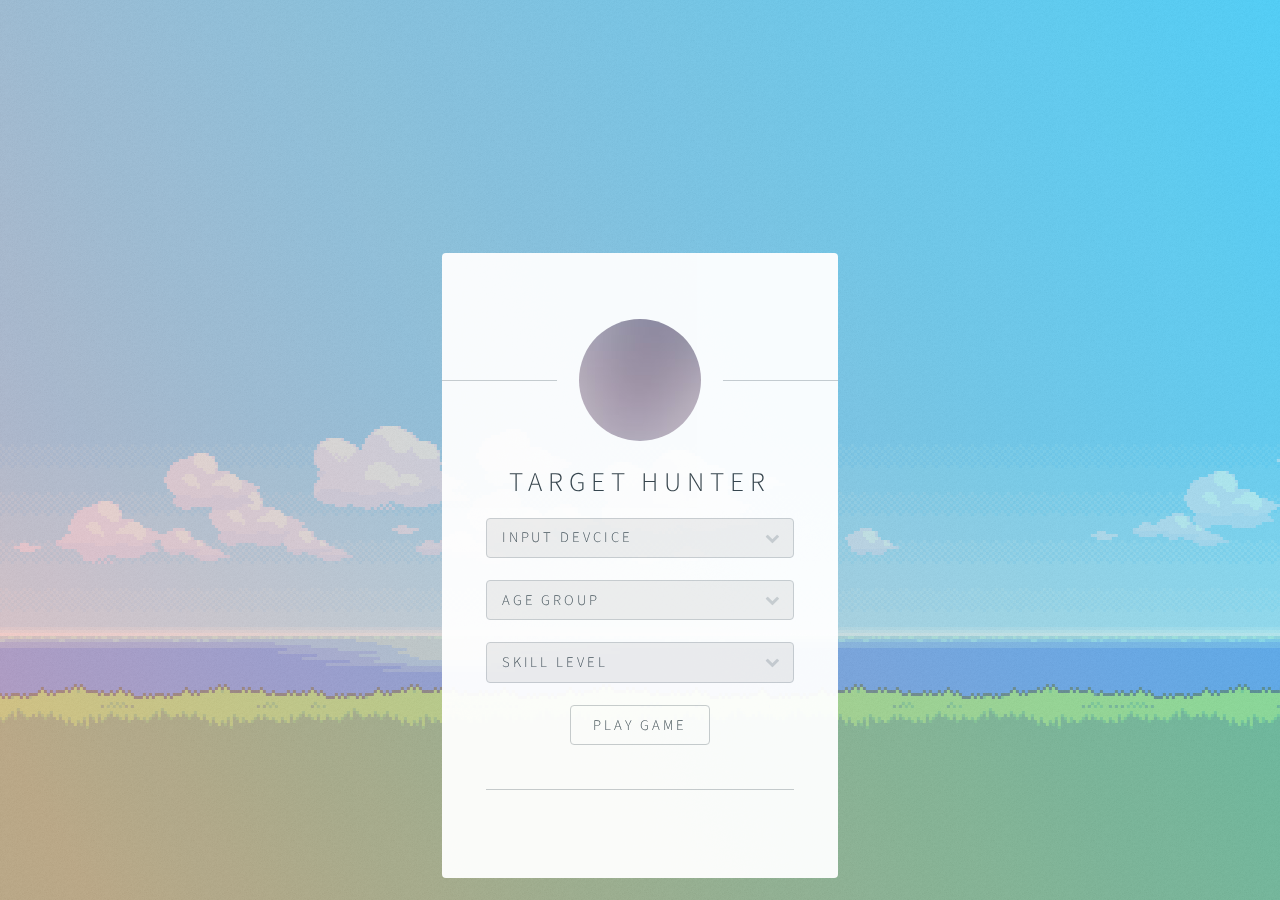
==== index.html @ 9e6b4667 "first commit" ====
<!DOCTYPE HTML>
<html>
	<head>
		<title>Target Hunter</title>
		<meta charset="utf-8" />
		<meta name="viewport" content="width=device-width, initial-scale=1" />
  
		<link rel="stylesheet" href="assets/css/main.css" />
  
  
	</head>
	<body class="is-loading">

		<!-- Wrapper -->
			<div id="wrapper">

				<!-- Main -->
					<section id="main">
						<header>
						<!--
							<span class="avatar">
								<i class="avatar fas fa-crosshairs"></i>
							</span>
						-->
						<span class="avatar"><img src="images/avatar.jpg" alt="" /></span>
                            <h1>Target Hunter</h1>
						</header>
						


						<form method="post" action="#">

                        <div class="field">
                            <div class="select-wrapper">
                                <select name="inputSelect" id="inputSelect">
                                    <option value="">Input Devcice</option>
                                    <option value="mouse">Mouse</option>
                                    <option value="touch">Touch Screen</option>
                                    <option value="trackPad">Track Pad</option>
                                </select>
                            </div>
                        </div>
                            
                            <div class="field">
                                <div class="select-wrapper">
                                    <select name="ageSelect" id="ageSelect">
                                        <option value="">Age Group</option>
                                        <option value="age1">13-18</option>
                                        <option value="age2">19-27</option>
                                        <option value="age3">28-35</option>
                                        <option value="age4">36-45</option>
                                    </select>
                                </div>
                            </div>
                            
                            <div class="field">
                                <div class="select-wrapper">
                                    <select name="skillSelect" id="skillSelect">
                                        <option value="">Skill Level</option>
                                        <option value="beginner">Beginner</option>
                                        <option value="intermediate">Intermediate</option>
                                        <option value="experienced">Experienced</option>
                                        <option value="advanced">Advanced</option>
                                    </select>
                                </div>
                            </div>
                            
                            
							<!-- Check that all the fields have been filled then go to the game -->
							<ul class="actions">
								<li>
									<a href="/test/index.html" id="submitButton" class="button" >
										Play Game
									</a>
								</li>
							</ul>
       
						</form>
      
						<hr />
					</section>

			</div>

		<!-- Scripts -->

			<script>
				if ('addEventListener' in window) {
					window.addEventListener('load', function() { document.body.className = document.body.className.replace(/\bis-loading\b/, ''); });
					document.body.className += (navigator.userAgent.match(/(MSIE|rv:11\.0)/) ? ' is-ie' : '');
				}
			
				
				$(function(){
					  //Set button disabled
					  $("input[type=submit]").attr("disabled", "disabled");
				 
					  //Append a change event listener to you inputs
					  $('input').change(function(){
							//Validate your form here, example:
							var valid = false;
							
							if( 
								$("#ageSelect").val() != "" &&
								$("#skillSelect").val() != "" &&
								$("#inputSelect").val() != "" 
								)
							{
								valid = true;
							}
				 
							//If form is validated enable form
							if(valid) 
								$("input[type=submit]").removeAttr("disabled");    
								
					  });
				 
					  //Trigger change function once to check if the form is validated on page load
					  $('input:first').trigger('change');
				})
				
			</script>

			<script   src="http://code.jquery.com/jquery-3.3.1.min.js"
  integrity="sha256-FgpCb/KJQlLNfOu91ta32o/NMZxltwRo8QtmkMRdAu8="
  crossorigin="anonymous"></script>
	</body>
</html>
---- assets/css/main.css ----
@charset "UTF-8";
@import url(font-awesome.min.css);
@import url("https://fonts.googleapis.com/css?family=Source+Sans+Pro:300");

/* Reset */

	html, body, div, span, applet, object, iframe, h1, h2, h3, h4, h5, h6, p, blockquote, pre, a, abbr, acronym, address, big, cite, code, del, dfn, em, img, ins, kbd, q, s, samp, small, strike, strong, sub, sup, tt, var, b, u, i, center, dl, dt, dd, ol, ul, li, fieldset, form, label, legend, table, caption, tbody, tfoot, thead, tr, th, td, article, aside, canvas, details, embed, figure, figcaption, footer, header, hgroup, menu, nav, output, ruby, section, summary, time, mark, audio, video {
		margin: 0;
		padding: 0;
		border: 0;
		font-size: 100%;
		font: inherit;
		vertical-align: baseline;
	}

	article, aside, details, figcaption, figure, footer, header, hgroup, menu, nav, section {
		display: block;
	}

	body {
		line-height: 1;
	}

	ol, ul {
		list-style: none;
	}

	blockquote, q {
		quotes: none;
	}

	blockquote:before, blockquote:after, q:before, q:after {
		content: '';
		content: none;
	}

	table {
		border-collapse: collapse;
		border-spacing: 0;
	}

	body {
		-webkit-text-size-adjust: none;
	}

/* Box Model */

	*, *:before, *:after {
		-moz-box-sizing: border-box;
		-webkit-box-sizing: border-box;
		box-sizing: border-box;
	}

/* Basic */

	@media screen and (max-width: 480px) {

		html, body {
			min-width: 320px;
		}

	}

	body.is-loading *, body.is-loading *:before, body.is-loading *:after {
		-moz-animation: none !important;
		-webkit-animation: none !important;
		-ms-animation: none !important;
		animation: none !important;
		-moz-transition: none !important;
		-webkit-transition: none !important;
		-ms-transition: none !important;
		transition: none !important;
	}

	html {
		height: 100%;
	}

	body {
		height: 100%;
		background-color: #ffffff;
		background-image: url("images/overlay.png"), -moz-linear-gradient(60deg, rgba(255, 165, 150, 0.5) 5%, rgba(0, 228, 255, 0.35)), url("../../images/bg.png");
		background-image: url("images/overlay.png"), -webkit-linear-gradient(60deg, rgba(255, 165, 150, 0.5) 5%, rgba(0, 228, 255, 0.35)), url("../../images/bg.png");
		background-image: url("images/overlay.png"), -ms-linear-gradient(60deg, rgba(255, 165, 150, 0.5) 5%, rgba(0, 228, 255, 0.35)), url("../../images/bg.png");
		background-image: url("images/overlay.png"), linear-gradient(60deg, rgba(255, 165, 150, 0.5) 5%, rgba(0, 228, 255, 0.35)), url("../../images/bg.png");
		background-repeat: repeat,			no-repeat,			no-repeat;
		background-size: 100px 100px, cover,				cover;
		background-position: top left,		center center,		bottom center;
		background-attachment: fixed,			fixed,				fixed;
	}

		body:after {
			content: '';
			display: block;
			position: fixed;
			top: 0;
			left: 0;
			width: 100%;
			height: inherit;
			opacity: 0;
			z-index: 1;
			background-color: #ffffff;
			background-image: url("images/overlay.png"), -moz-linear-gradient(60deg, rgba(255, 165, 150, 0.5) 5%, rgba(0, 228, 255, 0.35));
			background-image: url("images/overlay.png"), -webkit-linear-gradient(60deg, rgba(255, 165, 150, 0.5) 5%, rgba(0, 228, 255, 0.35));
			background-image: url("images/overlay.png"), -ms-linear-gradient(60deg, rgba(255, 165, 150, 0.5) 5%, rgba(0, 228, 255, 0.35));
			background-image: url("images/overlay.png"), linear-gradient(60deg, rgba(255, 165, 150, 0.5) 5%, rgba(0, 228, 255, 0.35));
			background-repeat: repeat,			no-repeat;
			background-size: 100px 100px, cover;
			background-position: top left,		center center;
			-moz-transition: opacity 1.75s ease-out;
			-webkit-transition: opacity 1.75s ease-out;
			-ms-transition: opacity 1.75s ease-out;
			transition: opacity 1.75s ease-out;
		}

		body.is-loading:after {
			opacity: 1;
		}

/* Type */

	body, input, select, textarea {
		color: #414f57;
		font-family: "Source Sans Pro", Helvetica, sans-serif;
		font-size: 14pt;
		font-weight: 300;
		line-height: 2;
		letter-spacing: 0.2em;
		text-transform: uppercase;
	}

		@media screen and (max-width: 1680px) {

			body, input, select, textarea {
				font-size: 11pt;
			}

		}

		@media screen and (max-width: 480px) {

			body, input, select, textarea {
				font-size: 10pt;
				line-height: 1.75;
			}

		}

	a {
		-moz-transition: color 0.2s ease, border-color 0.2s ease;
		-webkit-transition: color 0.2s ease, border-color 0.2s ease;
		-ms-transition: color 0.2s ease, border-color 0.2s ease;
		transition: color 0.2s ease, border-color 0.2s ease;
		color: inherit;
		text-decoration: none;
	}

		a:before {
			-moz-transition: color 0.2s ease, text-shadow 0.2s ease;
			-webkit-transition: color 0.2s ease, text-shadow 0.2s ease;
			-ms-transition: color 0.2s ease, text-shadow 0.2s ease;
			transition: color 0.2s ease, text-shadow 0.2s ease;
		}

		a:hover {
			color: #ff7496;
		}

	strong, b {
		color: #313f47;
	}

	em, i {
		font-style: italic;
	}

	p {
		margin: 0 0 1.5em 0;
	}

	h1, h2, h3, h4, h5, h6 {
		color: #313f47;
		line-height: 1.5;
		margin: 0 0 0.75em 0;
	}

		h1 a, h2 a, h3 a, h4 a, h5 a, h6 a {
			color: inherit;
			text-decoration: none;
		}

	h1 {
		font-size: 1.85em;
		letter-spacing: 0.22em;
		margin: 0 0 0.525em 0;
	}

	h2 {
		font-size: 1.25em;
	}

	h3 {
		font-size: 1em;
	}

	h4 {
		font-size: 1em;
	}

	h5 {
		font-size: 1em;
	}

	h6 {
		font-size: 1em;
	}

	@media screen and (max-width: 480px) {

		h1 {
			font-size: 1.65em;
		}

	}

	sub {
		font-size: 0.8em;
		position: relative;
		top: 0.5em;
	}

	sup {
		font-size: 0.8em;
		position: relative;
		top: -0.5em;
	}

	hr {
		border: 0;
		border-bottom: solid 1px #c8cccf;
		margin: 3em 0;
	}

/* Form */

	form {
		margin: 0 0 1.5em 0;
	}

		form > .field {
			margin: 0 0 1.5em 0;
		}

			form > .field > :last-child {
				margin-bottom: 0;
			}

	label {
		color: #313f47;
		display: block;
		font-size: 0.9em;
		margin: 0 0 0.75em 0;
	}

	input[type="text"],
	input[type="password"],
	input[type="email"],
	input[type="tel"],
	select,
	textarea {
		-moz-appearance: none;
		-webkit-appearance: none;
		-ms-appearance: none;
		appearance: none;
		border-radius: 4px;
		border: solid 1px #c8cccf;
		color: inherit;
		display: block;
		outline: 0;
		padding: 0 1em;
		text-decoration: none;
		width: 100%;
	}

		input[type="text"]:invalid,
		input[type="password"]:invalid,
		input[type="email"]:invalid,
		input[type="tel"]:invalid,
		select:invalid,
		textarea:invalid {
			box-shadow: none;
		}

		input[type="text"]:focus,
		input[type="password"]:focus,
		input[type="email"]:focus,
		input[type="tel"]:focus,
		select:focus,
		textarea:focus {
			border-color: #ff7496;
		}

	.select-wrapper {
		text-decoration: none;
		display: block;
		position: relative;
	}

		.select-wrapper:before {
			content: "";
			-moz-osx-font-smoothing: grayscale;
			-webkit-font-smoothing: antialiased;
			font-family: FontAwesome;
			font-style: normal;
			font-weight: normal;
			text-transform: none !important;
		}

		.select-wrapper:before {
			color: #c8cccf;
			display: block;
			height: 2.75em;
			line-height: 2.75em;
			pointer-events: none;
			position: absolute;
			right: 0;
			text-align: center;
			top: 0;
			width: 2.75em;
		}

		.select-wrapper select::-ms-expand {
			display: none;
		}

	input[type="text"],
	input[type="password"],
	input[type="email"],
	select {
		height: 2.75em;
	}

	textarea {
		padding: 0.75em 1em;
	}

	input[type="checkbox"],
	input[type="radio"] {
		-moz-appearance: none;
		-webkit-appearance: none;
		-ms-appearance: none;
		appearance: none;
		display: block;
		float: left;
		margin-right: -2em;
		opacity: 0;
		width: 1em;
		z-index: -1;
	}

		input[type="checkbox"] + label,
		input[type="radio"] + label {
			text-decoration: none;
			color: #414f57;
			cursor: pointer;
			display: inline-block;
			font-size: 1em;
			font-weight: 300;
			padding-left: 2.4em;
			padding-right: 0.75em;
			position: relative;
		}

			input[type="checkbox"] + label:before,
			input[type="radio"] + label:before {
				-moz-osx-font-smoothing: grayscale;
				-webkit-font-smoothing: antialiased;
				font-family: FontAwesome;
				font-style: normal;
				font-weight: normal;
				text-transform: none !important;
			}

			input[type="checkbox"] + label:before,
			input[type="radio"] + label:before {
				border-radius: 4px;
				border: solid 1px #c8cccf;
				content: '';
				display: inline-block;
				height: 1.65em;
				left: 0;
				line-height: 1.58125em;
				position: absolute;
				text-align: center;
				top: 0.15em;
				width: 1.65em;
			}

		input[type="checkbox"]:checked + label:before,
		input[type="radio"]:checked + label:before {
			color: #ff7496;
			content: '\f00c';
		}

		input[type="checkbox"]:focus + label:before,
		input[type="radio"]:focus + label:before {
			border-color: #ff7496;
		}

	input[type="checkbox"] + label:before {
		border-radius: 4px;
	}

	input[type="radio"] + label:before {
		border-radius: 100%;
	}

	::-webkit-input-placeholder {
		color: #616f77 !important;
		opacity: 1.0;
	}

	:-moz-placeholder {
		color: #616f77 !important;
		opacity: 1.0;
	}

	::-moz-placeholder {
		color: #616f77 !important;
		opacity: 1.0;
	}

	:-ms-input-placeholder {
		color: #616f77 !important;
		opacity: 1.0;
	}

	.formerize-placeholder {
		color: #616f77 !important;
		opacity: 1.0;
	}

/* Icon */

	.icon {
		text-decoration: none;
		position: relative;
		border-bottom: none;
	}

		.icon:before {
			-moz-osx-font-smoothing: grayscale;
			-webkit-font-smoothing: antialiased;
			font-family: FontAwesome;
			font-style: normal;
			font-weight: normal;
			text-transform: none !important;
		}

		.icon > .label {
			display: none;
		}

/* List */

	ol {
		list-style: decimal;
		margin: 0 0 1.5em 0;
		padding-left: 1.25em;
	}

		ol li {
			padding-left: 0.25em;
		}

	ul {
		list-style: disc;
		margin: 0 0 1.5em 0;
		padding-left: 1em;
	}

		ul li {
			padding-left: 0.5em;
		}

		ul.alt {
			list-style: none;
			padding-left: 0;
		}

			ul.alt li {
				border-top: solid 1px #c8cccf;
				padding: 0.5em 0;
			}

				ul.alt li:first-child {
					border-top: 0;
					padding-top: 0;
				}

		ul.icons {
			cursor: default;
			list-style: none;
			padding-left: 0;
			margin-top: -0.675em;
		}

			ul.icons li {
				display: inline-block;
				padding: 0.675em 0.5em;
			}

				ul.icons li a {
					text-decoration: none;
					position: relative;
					display: block;
					width: 3.75em;
					height: 3.75em;
					border-radius: 100%;
					border: solid 1px #c8cccf;
					line-height: 3.75em;
					overflow: hidden;
					text-align: center;
					text-indent: 3.75em;
					white-space: nowrap;
				}

					ul.icons li a:before {
						-moz-osx-font-smoothing: grayscale;
						-webkit-font-smoothing: antialiased;
						font-family: FontAwesome;
						font-style: normal;
						font-weight: normal;
						text-transform: none !important;
					}

					ul.icons li a:before {
						color: #ffffff;
						text-shadow: 1.25px 0px 0px #c8cccf, -1.25px 0px 0px #c8cccf, 0px 1.25px 0px #c8cccf, 0px -1.25px 0px #c8cccf;
					}

					ul.icons li a:hover:before {
						text-shadow: 1.25px 0px 0px #ff7496, -1.25px 0px 0px #ff7496, 0px 1.25px 0px #ff7496, 0px -1.25px 0px #ff7496;
					}

					ul.icons li a:before {
						position: absolute;
						top: 0;
						left: 0;
						width: inherit;
						height: inherit;
						font-size: 1.85rem;
						line-height: inherit;
						text-align: center;
						text-indent: 0;
					}

					ul.icons li a:hover {
						border-color: #ff7496;
					}

			@media screen and (max-width: 480px) {

				ul.icons li a:before {
					font-size: 1.5rem;
				}

			}

		ul.actions {
			cursor: default;
			list-style: none;
			padding-left: 0;
		}

			ul.actions li {
				display: inline-block;
				padding: 0 0.75em 0 0;
				vertical-align: middle;
			}

				ul.actions li:last-child {
					padding-right: 0;
				}

	dl {
		margin: 0 0 1.5em 0;
	}

		dl dt {
			display: block;
			margin: 0 0 0.75em 0;
		}

		dl dd {
			margin-left: 1.5em;
		}

/* Button */

	input[type="submit"],
	input[type="reset"],
	input[type="button"],
	button,
	.button {
		-moz-appearance: none;
		-webkit-appearance: none;
		-ms-appearance: none;
		appearance: none;
		-moz-transition: background-color 0.2s ease-in-out, border-color 0.2s ease-in-out, color 0.2s ease-in-out;
		-webkit-transition: background-color 0.2s ease-in-out, border-color 0.2s ease-in-out, color 0.2s ease-in-out;
		-ms-transition: background-color 0.2s ease-in-out, border-color 0.2s ease-in-out, color 0.2s ease-in-out;
		transition: background-color 0.2s ease-in-out, border-color 0.2s ease-in-out, color 0.2s ease-in-out;
		display: inline-block;
		height: 2.75em;
		line-height: 2.75em;
		padding: 0 1.5em;
		background-color: transparent;
		border-radius: 4px;
		border: solid 1px #c8cccf;
		color: #414f57 !important;
		cursor: pointer;
		text-align: center;
		text-decoration: none;
		white-space: nowrap;
	}

		input[type="submit"]:hover,
		input[type="reset"]:hover,
		input[type="button"]:hover,
		button:hover,
		.button:hover {
			border-color: #ff7496;
			color: #ff7496 !important;
		}

		input[type="submit"].icon,
		input[type="reset"].icon,
		input[type="button"].icon,
		button.icon,
		.button.icon {
			padding-left: 1.35em;
		}

			input[type="submit"].icon:before,
			input[type="reset"].icon:before,
			input[type="button"].icon:before,
			button.icon:before,
			.button.icon:before {
				margin-right: 0.5em;
			}

		input[type="submit"].fit,
		input[type="reset"].fit,
		input[type="button"].fit,
		button.fit,
		.button.fit {
			display: block;
			width: 100%;
			margin: 0 0 0.75em 0;
		}

		input[type="submit"].small,
		input[type="reset"].small,
		input[type="button"].small,
		button.small,
		.button.small {
			font-size: 0.8em;
		}

		input[type="submit"].big,
		input[type="reset"].big,
		input[type="button"].big,
		button.big,
		.button.big {
			font-size: 1.35em;
		}

		input[type="submit"].disabled, input[type="submit"]:disabled,
		input[type="reset"].disabled,
		input[type="reset"]:disabled,
		input[type="button"].disabled,
		input[type="button"]:disabled,
		button.disabled,
		button:disabled,
		.button.disabled,
		.button:disabled {
			-moz-pointer-events: none;
			-webkit-pointer-events: none;
			-ms-pointer-events: none;
			pointer-events: none;
			opacity: 0.5;
		}

/* Main */

	#main {
		position: relative;
		max-width: 100%;
		min-width: 27em;
		padding: 4.5em 3em 3em 3em ;
		background: #ffffff;
		border-radius: 4px;
		cursor: default;
		opacity: 0.95;
		text-align: center;
		-moz-transform-origin: 50% 50%;
		-webkit-transform-origin: 50% 50%;
		-ms-transform-origin: 50% 50%;
		transform-origin: 50% 50%;
		-moz-transform: rotateX(0deg);
		-webkit-transform: rotateX(0deg);
		-ms-transform: rotateX(0deg);
		transform: rotateX(0deg);
		-moz-transition: opacity 1s ease, -moz-transform 1s ease;
		-webkit-transition: opacity 1s ease, -webkit-transform 1s ease;
		-ms-transition: opacity 1s ease, -ms-transform 1s ease;
		transition: opacity 1s ease, transform 1s ease;
	}

		#main .avatar {
			position: relative;
			display: block;
			margin-bottom: 1.5em;
		}

			#main .avatar img {
				display: block;
				margin: 0 auto;
				border-radius: 100%;
				box-shadow: 0 0 0 1.5em #ffffff;
			}

			#main .avatar:before {
				content: '';
				display: block;
				position: absolute;
				top: 50%;
				left: -3em;
				width: calc(100% + 6em);
				height: 1px;
				z-index: -1;
				background: #c8cccf;
			}

		@media screen and (max-width: 480px) {

			#main {
				min-width: 0;
				width: 100%;
				padding: 4em 2em 2.5em 2em ;
			}

				#main .avatar:before {
					left: -2em;
					width: calc(100% + 4em);
				}

		}

		body.is-loading #main {
			opacity: 0;
			-moz-transform: rotateX(15deg);
			-webkit-transform: rotateX(15deg);
			-ms-transform: rotateX(15deg);
			transform: rotateX(15deg);
		}

/* Footer */

	#footer {
		-moz-align-self: -moz-flex-end;
		-webkit-align-self: -webkit-flex-end;
		-ms-align-self: -ms-flex-end;
		align-self: flex-end;
		width: 100%;
		padding: 1.5em 0 0 0;
		color: rgba(255, 255, 255, 0.75);
		cursor: default;
		text-align: center;
	}

		#footer .copyright {
			margin: 0;
			padding: 0;
			font-size: 0.9em;
			list-style: none;
		}

			#footer .copyright li {
				display: inline-block;
				margin: 0 0 0 0.45em;
				padding: 0 0 0 0.85em;
				border-left: solid 1px rgba(255, 255, 255, 0.5);
				line-height: 1;
			}

				#footer .copyright li:first-child {
					border-left: 0;
				}

/* Wrapper */

	#wrapper {
		display: -moz-flex;
		display: -webkit-flex;
		display: -ms-flex;
		display: flex;
		-moz-align-items: center;
		-webkit-align-items: center;
		-ms-align-items: center;
		align-items: center;
		-moz-justify-content: space-between;
		-webkit-justify-content: space-between;
		-ms-justify-content: space-between;
		justify-content: space-between;
		-moz-flex-direction: column;
		-webkit-flex-direction: column;
		-ms-flex-direction: column;
		flex-direction: column;
		-moz-perspective: 1000px;
		-webkit-perspective: 1000px;
		-ms-perspective: 1000px;
		perspective: 1000px;
		position: relative;
		min-height: 100%;
		padding: 1.5em;
		z-index: 2;
	}

		#wrapper > * {
			z-index: 1;
		}

		#wrapper:before {
			content: '';
			display: block;
		}

		@media screen and (max-width: 360px) {

			#wrapper {
				padding: 0.75em;
			}

		}

		body.is-ie #wrapper {
			height: 100%;
		}
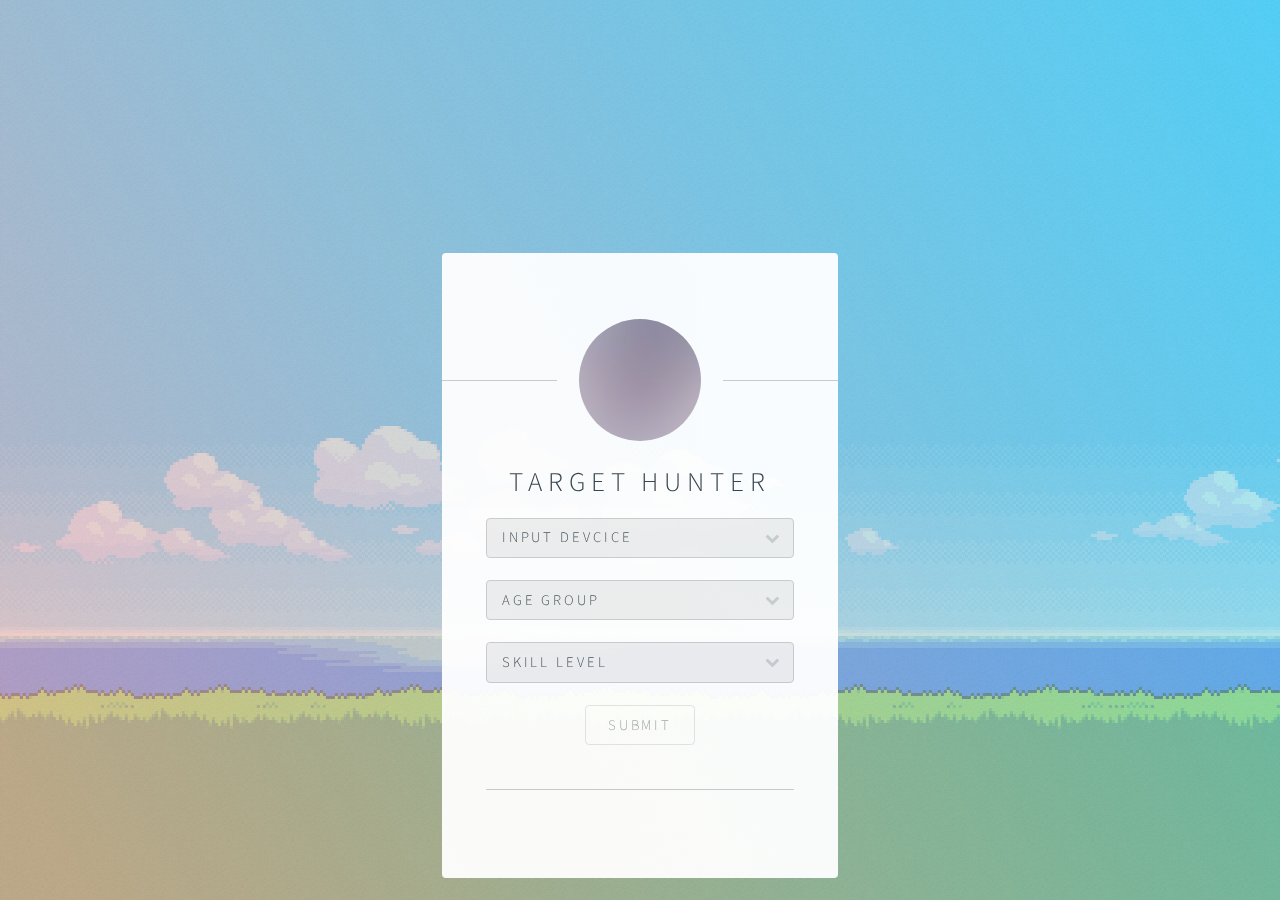
==== commit 6f5b7b33: "Added DB Connection Script" ====
--- a/index.html
+++ b/index.html
@@ -1,128 +1,121 @@
 <!DOCTYPE HTML>
 <html>
-	<head>
-		<title>Target Hunter</title>
-		<meta charset="utf-8" />
-		<meta name="viewport" content="width=device-width, initial-scale=1" />
-  
-		<link rel="stylesheet" href="assets/css/main.css" />
-  
-  
-	</head>
-	<body class="is-loading">
-
-		<!-- Wrapper -->
-			<div id="wrapper">
-
-				<!-- Main -->
-					<section id="main">
-						<header>
-						<!--
-							<span class="avatar">
-								<i class="avatar fas fa-crosshairs"></i>
-							</span>
-						-->
-						<span class="avatar"><img src="images/avatar.jpg" alt="" /></span>
-                            <h1>Target Hunter</h1>
-						</header>
-						
+<head>
+    <title>Target Hunter</title>
+    <meta charset="utf-8"/>
+    <meta name="viewport" content="width=device-width, initial-scale=1"/>
+    
+    <link rel="stylesheet" href="assets/css/main.css"/>
+    <script src="assets/js/jquery-3.3.1.min.js"></script>
 
 
-						<form method="post" action="#">
+</head>
+<body class="is-loading">
 
-                        <div class="field">
-                            <div class="select-wrapper">
-                                <select name="inputSelect" id="inputSelect">
-                                    <option value="">Input Devcice</option>
-                                    <option value="mouse">Mouse</option>
-                                    <option value="touch">Touch Screen</option>
-                                    <option value="trackPad">Track Pad</option>
-                                </select>
-                            </div>
-                        </div>
-                            
-                            <div class="field">
-                                <div class="select-wrapper">
-                                    <select name="ageSelect" id="ageSelect">
-                                        <option value="">Age Group</option>
-                                        <option value="age1">13-18</option>
-                                        <option value="age2">19-27</option>
-                                        <option value="age3">28-35</option>
-                                        <option value="age4">36-45</option>
-                                    </select>
-                                </div>
-                            </div>
-                            
-                            <div class="field">
-                                <div class="select-wrapper">
-                                    <select name="skillSelect" id="skillSelect">
-                                        <option value="">Skill Level</option>
-                                        <option value="beginner">Beginner</option>
-                                        <option value="intermediate">Intermediate</option>
-                                        <option value="experienced">Experienced</option>
-                                        <option value="advanced">Advanced</option>
-                                    </select>
-                                </div>
-                            </div>
-                            
-                            
-							<!-- Check that all the fields have been filled then go to the game -->
-							<ul class="actions">
-								<li>
-									<a href="/test/index.html" id="submitButton" class="button" >
-										Play Game
-									</a>
-								</li>
-							</ul>
-       
-						</form>
-      
-						<hr />
-					</section>
+<!-- Wrapper -->
+<div id="wrapper">
+    
+    <!-- Main -->
+    <section id="main">
+        <header>
+            
+            <span class="avatar">
+                <img src="images/avatar.jpg" alt=""/>
+            </span>
+            <h1>Target Hunter</h1>
+        </header>
+        
+        
+        <form method="post" action="submitData.php">
+            
+            <div class="field">
+                <div class="select-wrapper">
+                    <select name="inputSelect" id="inputSelect">
+                        <option value="">Input Devcice</option>
+                        <option value="mouse">Mouse</option>
+                        <option value="touch">Touch Screen</option>
+                        <option value="trackPad">Track Pad</option>
+                    </select>
+                </div>
+            </div>
+            
+            <div class="field">
+                <div class="select-wrapper">
+                    <select name="ageSelect" id="ageSelect">
+                        <option value="">Age Group</option>
+                        <option value="age1">13-18</option>
+                        <option value="age2">19-27</option>
+                        <option value="age3">28-35</option>
+                        <option value="age4">36-45</option>
+                    </select>
+                </div>
+            </div>
+            
+            <div class="field">
+                <div class="select-wrapper">
+                    <select name="skillSelect" id="skillSelect">
+                        <option value="">Skill Level</option>
+                        <option value="beginner">Beginner</option>
+                        <option value="intermediate">Intermediate</option>
+                        <option value="experienced">Experienced</option>
+                        <option value="advanced">Advanced</option>
+                    </select>
+                </div>
+            </div>
+            
+            
+            <ul class="actions">
+                <li>
+                    <input id="submitButton" class="button" type="submit" value="Submit" disabled>
+                </li>
+            </ul>
+        
+        </form>
+        
+        <hr/>
+    </section>
 
-			</div>
+</div>
 
-		<!-- Scripts -->
+<!-- Scripts -->
 
-			<script>
-				if ('addEventListener' in window) {
-					window.addEventListener('load', function() { document.body.className = document.body.className.replace(/\bis-loading\b/, ''); });
-					document.body.className += (navigator.userAgent.match(/(MSIE|rv:11\.0)/) ? ' is-ie' : '');
-				}
-			
-				
-				$(function(){
-					  //Set button disabled
-					  $("input[type=submit]").attr("disabled", "disabled");
-				 
-					  //Append a change event listener to you inputs
-					  $('input').change(function(){
-							//Validate your form here, example:
-							var valid = false;
-							
-							if( 
-								$("#ageSelect").val() != "" &&
-								$("#skillSelect").val() != "" &&
-								$("#inputSelect").val() != "" 
-								)
-							{
-								valid = true;
-							}
-				 
-							//If form is validated enable form
-							if(valid) 
-								$("input[type=submit]").removeAttr("disabled");    
-								
-					  });
-				 
-					  //Trigger change function once to check if the form is validated on page load
-					  $('input:first').trigger('change');
-				})
-				
-			</script>
+<script>
+    if ('addEventListener' in window) {
+        window.addEventListener('load', function () {
+            document.body.className = document.body.className.replace(/\bis-loading\b/, '');
+        });
+        document.body.className += (navigator.userAgent.match(/(MSIE|rv:11\.0)/) ? ' is-ie' : '');
+    }
 
-			<script   src="http://code.jquery.com/jquery-3.3.1.min.js"
-  integrity="sha256-FgpCb/KJQlLNfOu91ta32o/NMZxltwRo8QtmkMRdAu8="
-  crossorigin="anonymous"></script>
-	</body>
+
+    $(function () {
+        //Set button disabled
+        $("input[type=submit]").attr("disabled", "disabled");
+
+        //Append a change event listener to you inputs
+        $("select").change(function () {
+            //Validate your form here, example:
+            var valid = false;
+
+            if (
+                $("#ageSelect").val() != ""
+                &&
+                $("#skillSelect").val() != ""
+                &&
+                $("#inputSelect").val() != ""
+            ) {
+                valid = true;
+            }
+
+            //If form is validated enable form
+            if (valid)
+                $("input[type=submit]").removeAttr("disabled");
+
+        });
+    })
+
+</script>
+
+<script src="assets/js/jquery-3.3.1.min.js"></script>
+</body>
 </html>
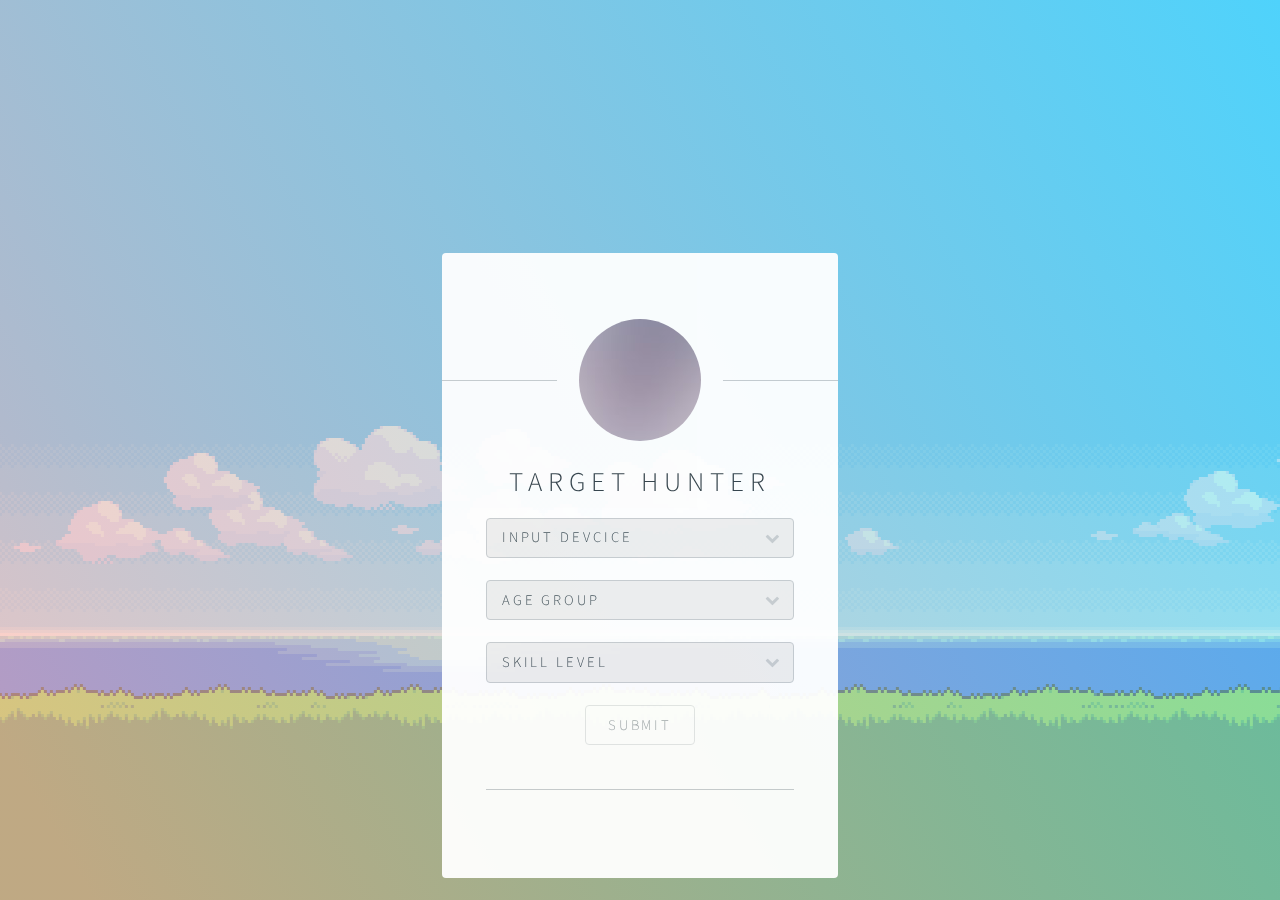
==== commit c4f26c00: "Added Changes to the backend" ====
--- a/index.html
+++ b/index.html
@@ -1,3 +1,7 @@
+<!--
+	Iteration 0 Prototype Homepage
+	Andrew McGuiness and Ryan Kelley
+-->
 <!DOCTYPE HTML>
 <html>
 <head>
@@ -8,17 +12,17 @@
     <link rel="stylesheet" href="assets/css/main.css"/>
     <script src="assets/js/jquery-3.3.1.min.js"></script>
 
-
 </head>
 <body class="is-loading">
 
-<!-- Wrapper -->
+
 <div id="wrapper">
     
-    <!-- Main -->
+
     <section id="main">
+	
+		<!-- Placeholder until we find a nice icon -->
         <header>
-            
             <span class="avatar">
                 <img src="images/avatar.jpg" alt=""/>
             </span>
@@ -26,6 +30,7 @@
         </header>
         
         
+		<!-- Form to accept the user's information -->
         <form method="post" action="submitData.php">
             
             <div class="field">
@@ -63,7 +68,7 @@
                 </div>
             </div>
             
-            
+            <!-- Submit the information to the DB script -->
             <ul class="actions">
                 <li>
                     <input id="submitButton" class="button" type="submit" value="Submit" disabled>
@@ -77,9 +82,10 @@
 
 </div>
 
-<!-- Scripts -->
+
 
 <script>
+	<!-- Animate the loading of the page -->
     if ('addEventListener' in window) {
         window.addEventListener('load', function () {
             document.body.className = document.body.className.replace(/\bis-loading\b/, '');
@@ -87,14 +93,14 @@
         document.body.className += (navigator.userAgent.match(/(MSIE|rv:11\.0)/) ? ' is-ie' : '');
     }
 
-
+	<!-- Validate that all the inputs are filled -->
     $(function () {
         //Set button disabled
         $("input[type=submit]").attr("disabled", "disabled");
 
-        //Append a change event listener to you inputs
+        //Whenever a select is changed, execute
         $("select").change(function () {
-            //Validate your form here, example:
+		
             var valid = false;
 
             if (
--- a/assets/css/main.css
+++ b/assets/css/main.css
@@ -1,3 +1,14 @@
+/*
+Source has been modified by:
+	Andrew McGuiness and Ryan Kelley
+	Iteration 0 Prototype
+	
+Original design by:
+	Identity by HTML5 UP
+	html5up.net | @ajlkn
+	Free for personal and commercial use under the CCA 3.0 license (html5up.net/license)
+*/
+
 @charset "UTF-8";
 @import url(font-awesome.min.css);
 @import url("https://fonts.googleapis.com/css?family=Source+Sans+Pro:300");
